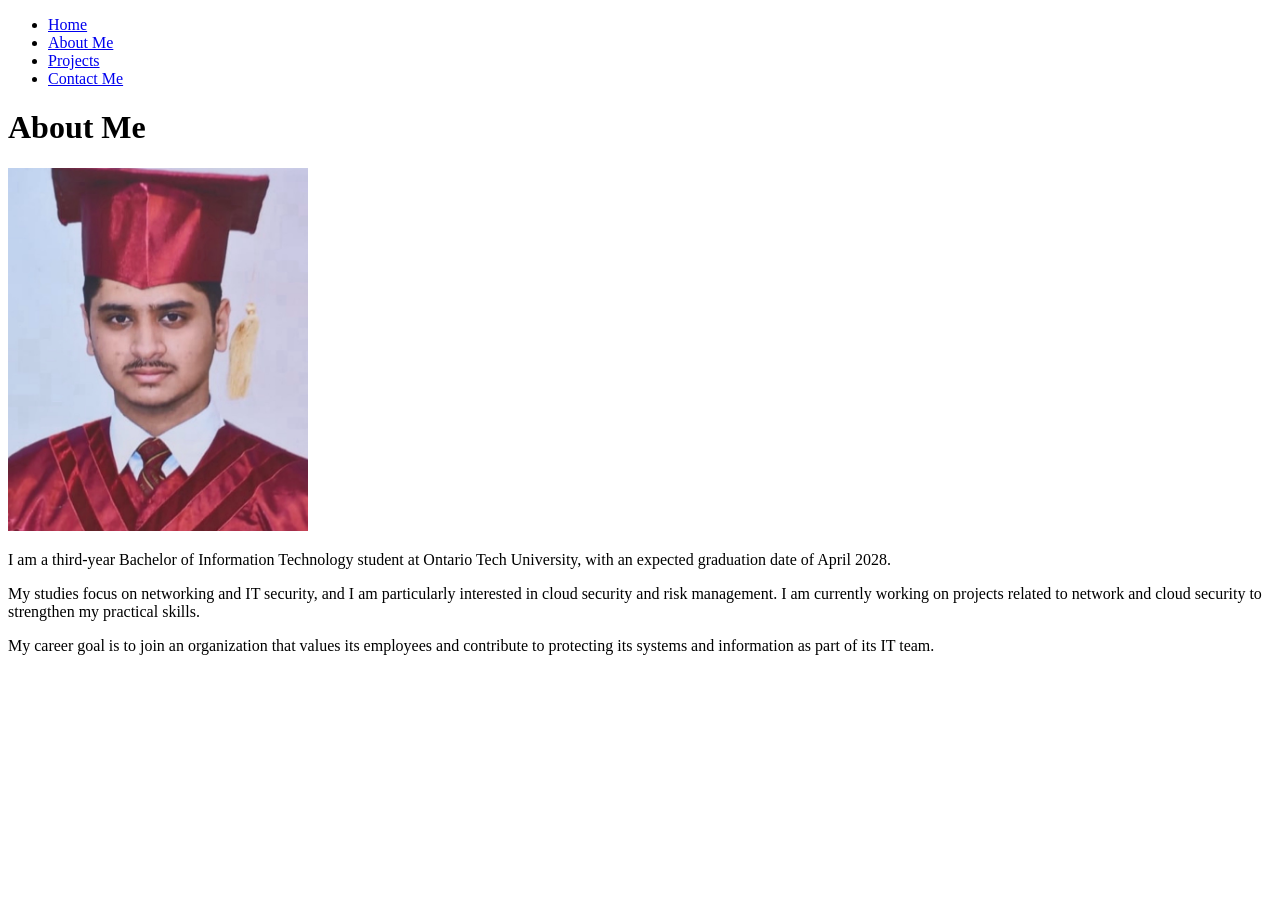
==== about.html @ df2e4a01 "Added page navigation, home and about content, and contact form" ====
<!DOCTYPE html>
<html lang="en">
<head>
    <meta charset="UTF-8">
    <meta name="viewport" content="width=device-width, initial-scale=1.0">
    <title>About Me | Muhammad Taaha Mahmood</title>
</head>
<body>
    <!-- Page header and main navigation -->
    <header>
        <nav aria-label="Main navigation">
            <ul>
                <li><a href="index.html">Home</a></li>
                <li><a href="about.html" aria-current="page">About Me</a></li>
                <li><a href="projects.html">Projects</a></li>
                <li><a href="contact.html">Contact Me</a></li>
            </ul>
        </nav>
    </header>

    <!-- Main content unique to this page -->
    <main>
            
        <h1>About Me</h1>

        <!-- Personal photograph -->
        <img src="images/profile.png"
            alt="Muhammad Taaha Mahmood wearing a graduation cap and gown"
            width="300">

        <!-- Background, interests, and career goal -->
        <p>
            I am a third-year Bachelor of Information Technology student
            at Ontario Tech University, with an expected graduation date
            of April 2028.
        </p>

        <p>
            My studies focus on networking and IT security, and I am
            particularly interested in cloud security and risk management.
            I am currently working on projects related to network and
            cloud security to strengthen my practical skills.
        </p>

        <p>
            My career goal is to join an organization that values its
            employees and contribute to protecting its systems and
            information as part of its IT team.
        </p>

    </main>

    <!-- Contact details and copyright -->
    <footer>
    </footer>
</body>
</html>
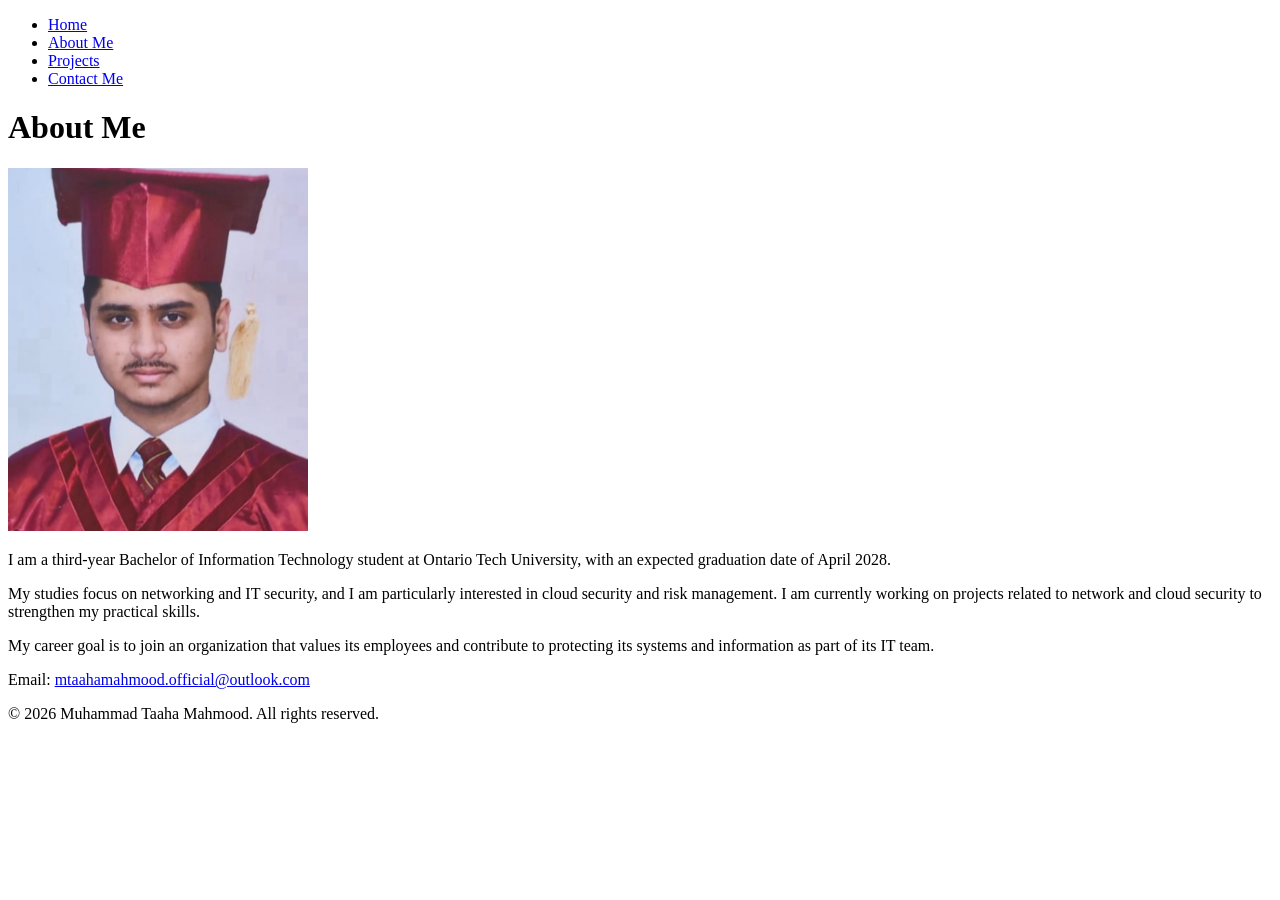
==== commit 4a9276c2: "Added contact email and copyright footer to all pages" ====
--- a/about.html
+++ b/about.html
@@ -52,6 +52,14 @@
 
     <!-- Contact details and copyright -->
     <footer>
+        <p>
+            Email:
+            <a href="mailto:mtaahamahmood.official@outlook.com">
+                mtaahamahmood.official@outlook.com
+            </a>
+        </p>
+
+        <p>&copy; 2026 Muhammad Taaha Mahmood. All rights reserved.</p>
     </footer>
 </body>
 </html>
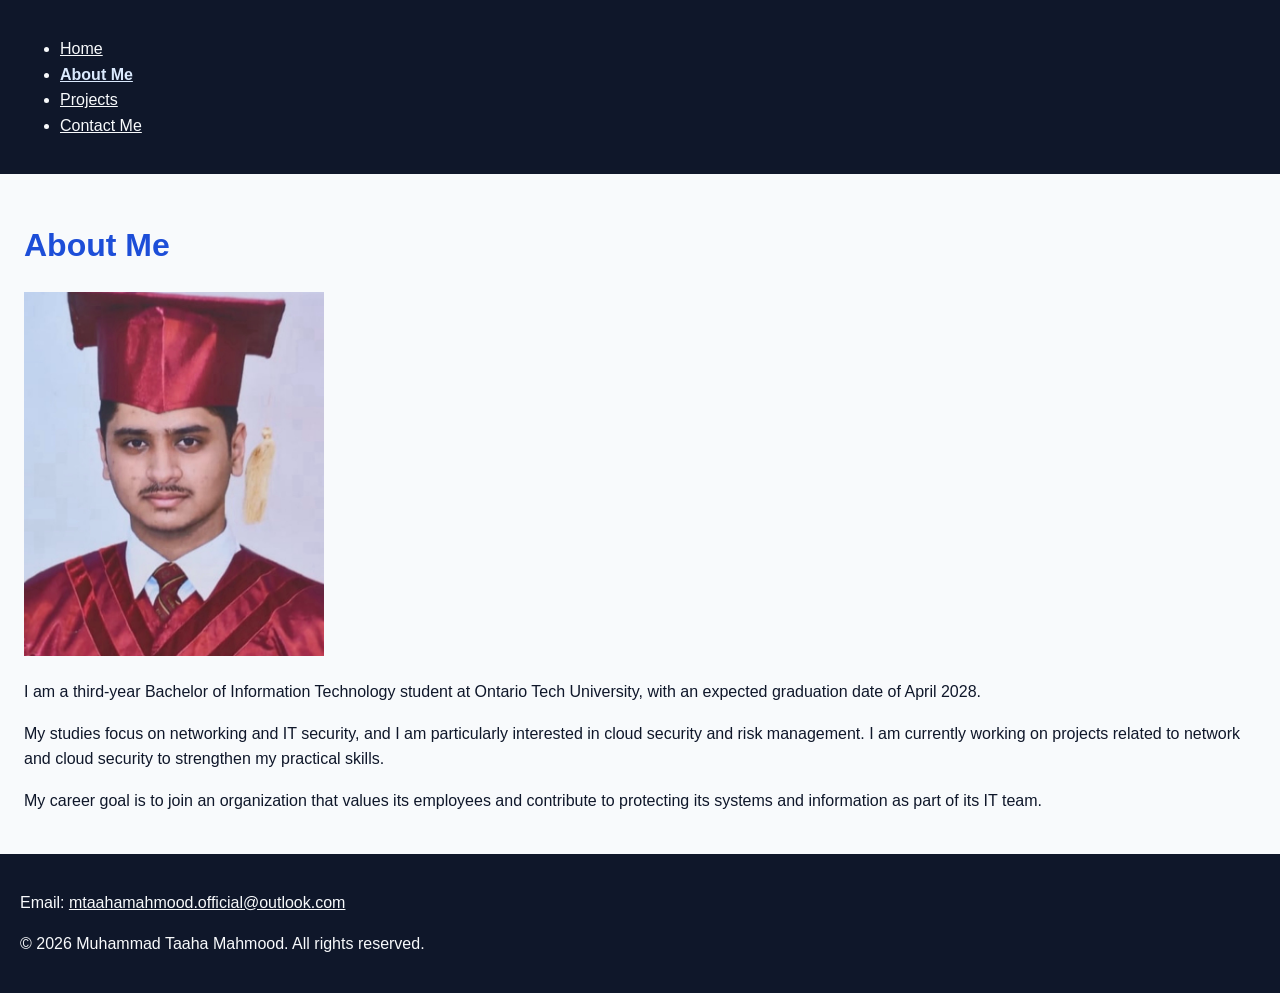
==== commit c1043518: "Linked stylesheets and apply blue colour scheme" ====
--- a/about.html
+++ b/about.html
@@ -4,6 +4,13 @@
     <meta charset="UTF-8">
     <meta name="viewport" content="width=device-width, initial-scale=1.0">
     <title>About Me | Muhammad Taaha Mahmood</title>
+    <link rel="stylesheet" href="css/style.css">
+    <link rel="stylesheet" href="css/mobile.css"
+        media="screen and (max-width: 767px)">
+    <link rel="stylesheet" href="css/tablet.css"
+        media="screen and (min-width: 768px) and (max-width: 1023px)">
+    <link rel="stylesheet" href="css/laptop.css"
+        media="screen and (min-width: 1024px)">
 </head>
 <body>
     <!-- Page header and main navigation -->
--- a/css/style.css
+++ b/css/style.css
@@ -0,0 +1,59 @@
+body {
+    margin: 0;
+    background-color: #F8FAFC;
+    color: #0F172A;
+    font-family: Arial, Helvetica, sans-serif;
+    line-height: 1.6;
+}
+
+header,
+footer {
+    background-color: #0F172A;
+    color: #F8FAFC;
+    padding: 20px;
+}
+
+nav a,
+footer a {
+    color: #F8FAFC;
+}
+
+nav a[aria-current="page"] {
+    color: #DBEAFE;
+    font-weight: bold;
+}
+
+main {
+    padding: 24px;
+}
+
+h1,
+h2 {
+    color: #1D4ED8;
+}
+
+main a {
+    color: #1D4ED8;
+}
+
+button {
+    background-color: #1D4ED8;
+    color: #F8FAFC;
+    border: none;
+    padding: 12px 20px;
+    font: inherit;
+    cursor: pointer;
+}
+
+button:hover {
+    background-color: #0F172A;
+}
+
+input,
+textarea {
+    background-color: #DBEAFE;
+    color: #0F172A;
+    border: 1px solid #3B82F6;
+    padding: 10px;
+    font: inherit;
+}
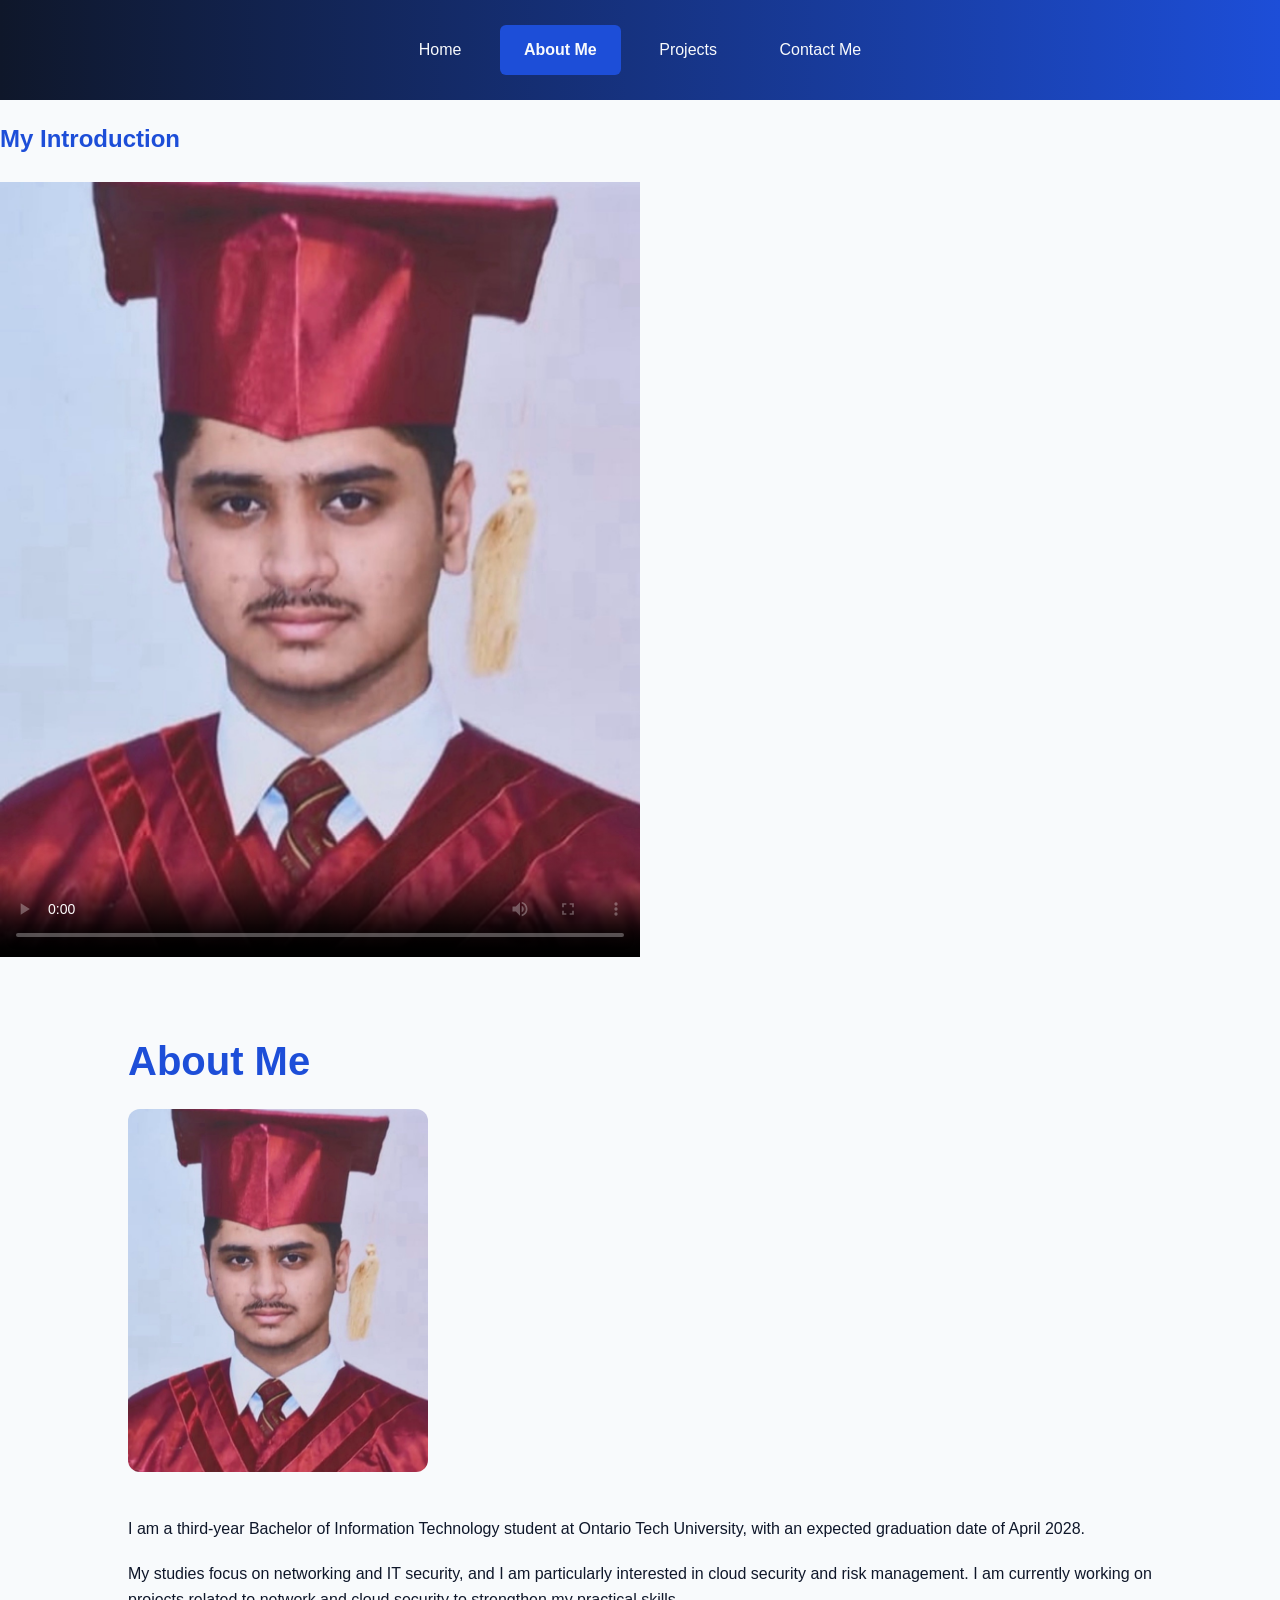
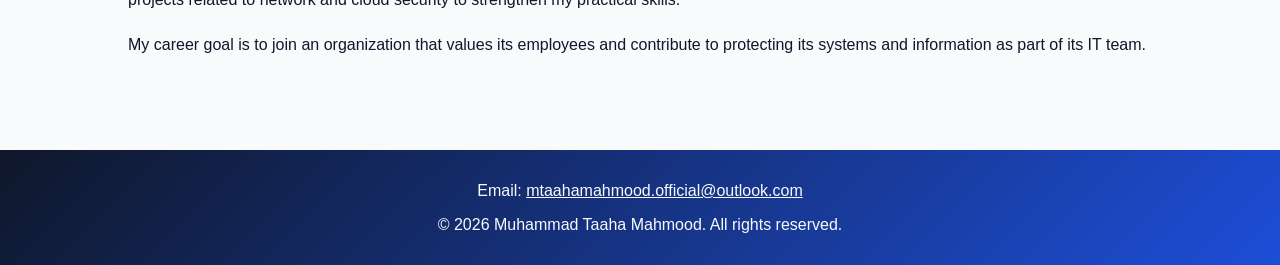
==== commit c6d89fd6: "Added compressed introduction video and contact form updates" ====
--- a/about.html
+++ b/about.html
@@ -25,6 +25,17 @@
         </nav>
     </header>
 
+
+    <section>
+        <h2>My Introduction</h2>
+
+        <video controls
+            poster="images/profile.png"
+            preload="metadata">
+            <source src="videos/intro.mp4" type="video/mp4">
+            Your browser does not support HTML5 video.
+        </video>
+    </section>
     <!-- Main content unique to this page -->
     <main>
             
--- a/css/style.css
+++ b/css/style.css
@@ -56,4 +56,146 @@
     border: 1px solid #3B82F6;
     padding: 10px;
     font: inherit;
+}
+
+* {
+    box-sizing: border-box;
+}
+
+nav ul {
+    list-style: none;
+    margin: 0;
+    padding: 0;
+    text-align: center;
+}
+
+nav li {
+    display: inline-block;
+    margin: 5px;
+}
+
+nav a {
+    display: inline-block;
+    padding: 10px 16px;
+    border-radius: 6px;
+    text-decoration: none;
+}
+
+nav a:hover,
+nav a[aria-current="page"] {
+    background-color: #1D4ED8;
+    color: #F8FAFC;
+}
+
+main {
+    width: 90%;
+    max-width: 1100px;
+    margin: 32px auto;
+    padding: 24px;
+}
+
+h1 {
+    font-size: 2rem;
+    margin-top: 0;
+    margin-bottom: 16px;
+}
+
+h2 {
+    font-size: 1.5rem;
+    margin-bottom: 12px;
+}
+
+p {
+    margin-bottom: 20px;
+}
+
+main img {
+    max-width: 100%;
+    height: auto;
+    border-radius: 12px;
+    margin-bottom: 20px;
+}
+
+form {
+    max-width: 650px;
+    padding: 24px;
+    background-color: #FFFFFF;
+    border: 1px solid #DBEAFE;
+    border-radius: 12px;
+}
+
+label {
+    display: block;
+    margin-bottom: 6px;
+    font-weight: bold;
+}
+
+input,
+textarea {
+    display: block;
+    width: 100%;
+    border-radius: 6px;
+}
+
+textarea {
+    resize: vertical;
+}
+
+button {
+    border-radius: 6px;
+}
+
+a:focus-visible,
+button:focus-visible,
+input:focus-visible,
+textarea:focus-visible {
+    outline: 3px solid #1D4ED8;
+    outline-offset: 3px;
+}
+
+nav a:focus-visible,
+footer a:focus-visible {
+    outline-color: #DBEAFE;
+}
+
+footer {
+    text-align: center;
+    overflow-wrap: anywhere;
+}
+
+footer p {
+    margin: 8px 0;
+}
+
+video {
+    display: block;
+    width: 100%;
+    max-width: 640px;
+    height: auto;
+    margin: 24px 0;
+}
+
+header {
+    background-image: linear-gradient(to right, #0F172A, #1D4ED8);
+}
+
+footer {
+    background-image: linear-gradient(135deg, #0F172A, #1D4ED8);
+}
+
+article {
+    background-color: #FFFFFF;
+    border: 1px solid #DBEAFE;
+    border-left: 5px solid #1D4ED8;
+    border-radius: 8px;
+    padding: 20px;
+    margin-bottom: 24px;
+}
+
+article h2 {
+    margin-top: 0;
+}
+
+article p:last-child {
+    margin-bottom: 0;
 }
--- a/css/mobile.css
+++ b/css/mobile.css
@@ -0,0 +1,34 @@
+main {
+    width: 94%;
+    margin: 20px auto;
+    padding: 12px;
+}
+
+header,
+footer {
+    padding: 16px 10px;
+}
+
+nav li {
+    margin: 4px 0;
+}
+
+nav a {
+    padding: 10px;
+}
+
+h1 {
+    font-size: 1.75rem;
+}
+
+h2 {
+    font-size: 1.25rem;
+}
+
+form {
+    padding: 16px;
+}
+
+button {
+    width: 100%;
+}
--- a/css/tablet.css
+++ b/css/tablet.css
@@ -0,0 +1,17 @@
+main {
+    width: 90%;
+    margin: 28px auto;
+    padding: 24px;
+}
+
+nav a {
+    padding: 12px 20px;
+}
+
+h1 {
+    font-size: 2.25rem;
+}
+
+form {
+    width: 100%;
+}
--- a/css/laptop.css
+++ b/css/laptop.css
@@ -0,0 +1,19 @@
+main {
+    width: 85%;
+    max-width: 1100px;
+    margin: 40px auto;
+    padding: 32px;
+}
+
+nav a {
+    padding: 12px 24px;
+}
+
+h1 {
+    font-size: 2.5rem;
+}
+
+form {
+    width: 80%;
+    max-width: 650px;
+}
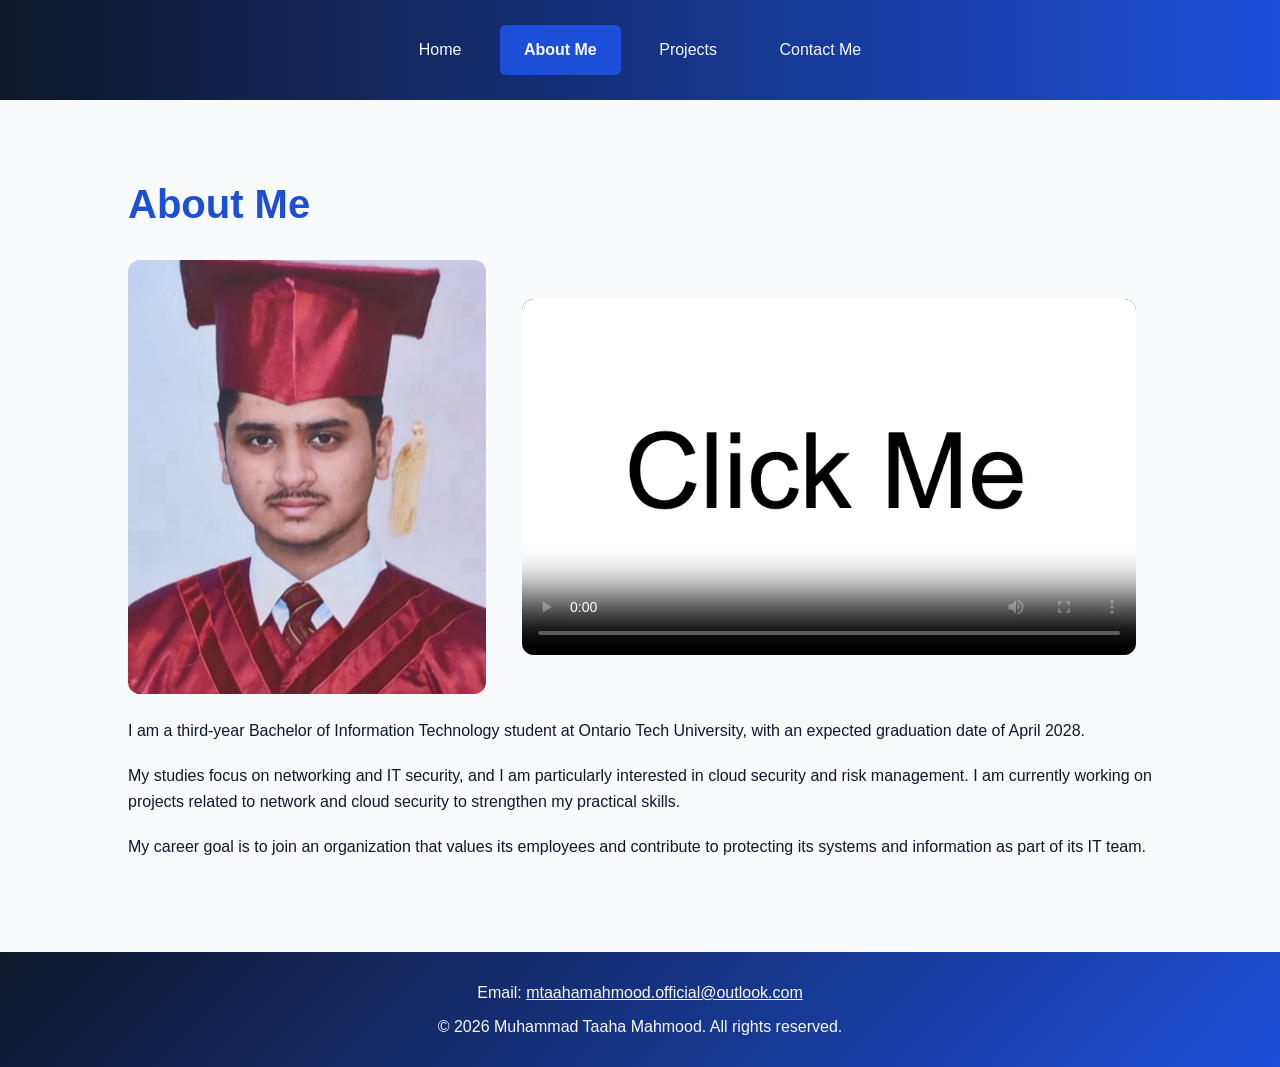
==== commit 20bdc541: "Improved home buttons, footer placement, and about page media layout" ====
--- a/about.html
+++ b/about.html
@@ -26,25 +26,25 @@
     </header>
 
 
-    <section>
-        <h2>My Introduction</h2>
-
-        <video controls
-            poster="images/profile.png"
-            preload="metadata">
-            <source src="videos/intro.mp4" type="video/mp4">
-            Your browser does not support HTML5 video.
-        </video>
-    </section>
+    
     <!-- Main content unique to this page -->
     <main>
             
         <h1>About Me</h1>
 
         <!-- Personal photograph -->
-        <img src="images/profile.png"
-            alt="Muhammad Taaha Mahmood wearing a graduation cap and gown"
-            width="300">
+        <div class="about-media">
+            <img src="images/profile.png"
+                alt="Muhammad Taaha Mahmood wearing a graduation cap and gown">
+
+            <video controls
+                poster="images/vidPoster.png"
+                preload="metadata"
+                aria-label="Introduction by Muhammad Taaha Mahmood">
+                <source src="videos/intro.mp4" type="video/mp4">
+                Your browser does not support HTML5 video.
+            </video>
+        </div>
 
         <!-- Background, interests, and career goal -->
         <p>
--- a/css/style.css
+++ b/css/style.css
@@ -167,13 +167,6 @@
     margin: 8px 0;
 }
 
-video {
-    display: block;
-    width: 100%;
-    max-width: 640px;
-    height: auto;
-    margin: 24px 0;
-}
 
 header {
     background-image: linear-gradient(to right, #0F172A, #1D4ED8);
@@ -198,4 +191,75 @@
 
 article p:last-child {
     margin-bottom: 0;
+}
+
+.home-buttons {
+    margin: 28px 0;
+}
+
+.home-buttons a {
+    display: inline-block;
+    background-color: #1D4ED8;
+    color: #F8FAFC;
+    padding: 12px 22px;
+    margin: 0 10px 12px 0;
+    border-radius: 6px;
+    text-decoration: none;
+    font-weight: bold;
+}
+
+.home-buttons a:hover {
+    background-color: #0F172A;
+}
+
+
+body {
+    min-height: 100vh;
+    display: grid;
+    grid-template-rows: auto 1fr auto;
+}
+
+main {
+    align-self: start;
+}
+
+.about-media {
+    margin: 24px 0;
+}
+
+main .about-media img {
+    display: block;
+    width: 80%;
+    max-width: 300px;
+    height: auto;
+    margin: 0 auto 20px;
+    border-radius: 12px;
+}
+
+main .about-media video {
+    display: block;
+    width: 100%;
+    max-width: 640px;
+    height: auto;
+    margin: 0 auto;
+    border-radius: 12px;
+    background-color: #0F172A;
+}
+
+@media screen and (min-width: 768px) {
+    main .about-media img {
+        display: inline-block;
+        width: 35%;
+        max-width: none;
+        margin: 0 3% 0 0;
+        vertical-align: middle;
+    }
+
+    main .about-media video {
+        display: inline-block;
+        width: 60%;
+        max-width: none;
+        margin: 0;
+        vertical-align: middle;
+    }
 }
--- a/css/mobile.css
+++ b/css/mobile.css
@@ -31,4 +31,45 @@
 
 button {
     width: 100%;
+}
+
+.about-media {
+    margin: 24px 0;
+}
+
+main .about-media img {
+    display: block;
+    width: 80%;
+    max-width: 300px;
+    height: auto;
+    margin: 0 auto 20px;
+    border-radius: 12px;
+}
+
+main .about-media video {
+    display: block;
+    width: 100%;
+    max-width: 640px;
+    height: auto;
+    margin: 0 auto;
+    border-radius: 12px;
+    background-color: #0F172A;
+}
+
+@media screen and (min-width: 768px) {
+    main .about-media img {
+        display: inline-block;
+        width: 35%;
+        max-width: none;
+        margin: 0 3% 0 0;
+        vertical-align: middle;
+    }
+
+    main .about-media video {
+        display: inline-block;
+        width: 60%;
+        max-width: none;
+        margin: 0;
+        vertical-align: middle;
+    }
 }
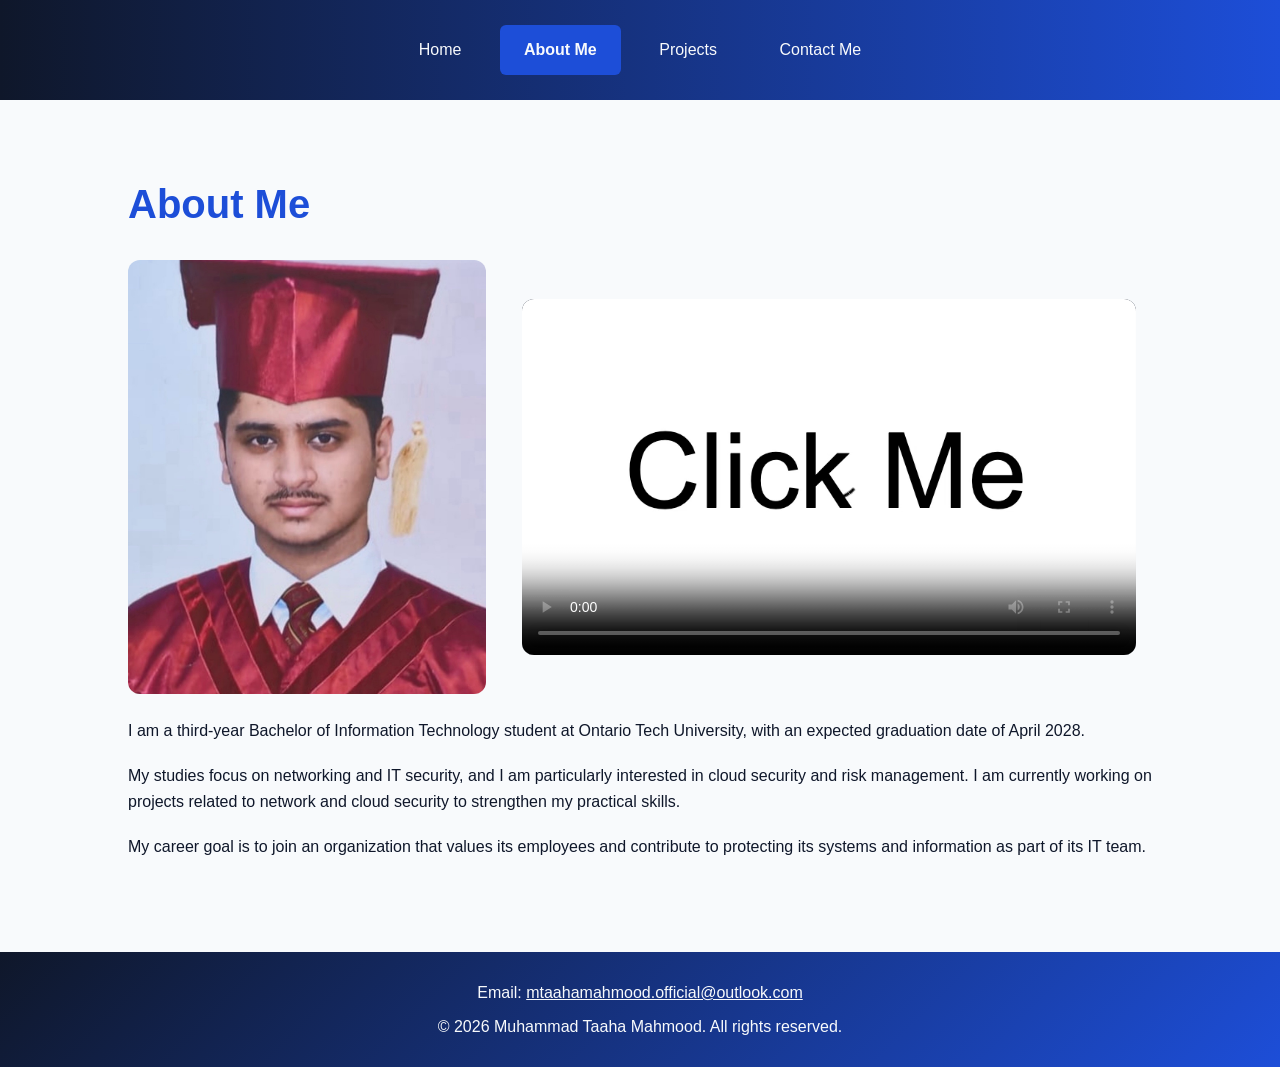
==== commit d01df262: "Added explanatory comments to HTML and CSS files" ====
--- a/about.html
+++ b/about.html
@@ -1,23 +1,39 @@
 <!DOCTYPE html>
+
+<!-- Declare English as the page language for assistive technology. -->
 <html lang="en">
+
 <head>
+    <!-- Support text characters and symbols using UTF-8 encoding. -->
     <meta charset="UTF-8">
+
+    <!-- Match the viewport to the device width for responsive layouts. -->
     <meta name="viewport" content="width=device-width, initial-scale=1.0">
+
+    <!-- Identify the About Me page in the browser tab. -->
     <title>About Me | Muhammad Taaha Mahmood</title>
+
+    <!-- Load shared styles before viewport-specific styles. -->
     <link rel="stylesheet" href="css/style.css">
-    <link rel="stylesheet" href="css/mobile.css"
-        media="screen and (max-width: 767px)">
-    <link rel="stylesheet" href="css/tablet.css"
-        media="screen and (min-width: 768px) and (max-width: 1023px)">
-    <link rel="stylesheet" href="css/laptop.css"
-        media="screen and (min-width: 1024px)">
+
+    <!-- Mobile styles apply to screen widths up to 767px. -->
+    <link rel="stylesheet" href="css/mobile.css" media="screen and (max-width: 767px)">
+
+    <!-- Tablet styles apply to screen widths from 768px to 1023px. -->
+    <link rel="stylesheet" href="css/tablet.css" media="screen and (min-width: 768px) and (max-width: 1023px)">
+
+    <!-- Laptop styles apply to screen widths of 1024px and above. -->
+    <link rel="stylesheet" href="css/laptop.css" media="screen and (min-width: 1024px)">
 </head>
+
 <body>
-    <!-- Page header and main navigation -->
+    <!-- Shared header and navigation connecting all four pages. -->
     <header>
         <nav aria-label="Main navigation">
             <ul>
                 <li><a href="index.html">Home</a></li>
+
+                <!-- Mark About Me as the current page for accessibility and styling. -->
                 <li><a href="about.html" aria-current="page">About Me</a></li>
                 <li><a href="projects.html">Projects</a></li>
                 <li><a href="contact.html">Contact Me</a></li>
@@ -25,34 +41,39 @@
         </nav>
     </header>
 
-
-    
-    <!-- Main content unique to this page -->
+    <!-- Main content presents personal media, background, and interests. -->
     <main>
-            
         <h1>About Me</h1>
 
-        <!-- Personal photograph -->
+        <!-- CSS places the media side by side on wider screens and stacks it on mobile. -->
         <div class="about-media">
-            <img src="images/profile.png"
-                alt="Muhammad Taaha Mahmood wearing a graduation cap and gown">
+            <!-- Alternative text describes the photograph when it cannot be seen. -->
+            <img src="images/profile.png" alt="Muhammad Taaha Mahmood wearing a graduation cap and gown">
 
-            <video controls
-                poster="images/vidPoster.png"
-                preload="metadata"
-                aria-label="Introduction by Muhammad Taaha Mahmood">
+            <!--
+                controls provides native playback controls.
+                poster displays a preview image before playback.
+                preload="metadata" requests basic video information as a loading hint.
+                aria-label gives the video an accessible name.
+            -->
+            <video controls poster="images/vidPoster.png" preload="metadata" aria-label="Introduction by Muhammad Taaha Mahmood">
+
+                <!-- Specify the recording's relative file path and media type. -->
                 <source src="videos/intro.mp4" type="video/mp4">
+
+                <!-- Fallback text for browsers that do not support the video element. -->
                 Your browser does not support HTML5 video.
             </video>
         </div>
 
-        <!-- Background, interests, and career goal -->
+        <!-- Academic background and expected graduation date. -->
         <p>
             I am a third-year Bachelor of Information Technology student
             at Ontario Tech University, with an expected graduation date
             of April 2028.
         </p>
 
+        <!-- Areas of interest and current practical learning. -->
         <p>
             My studies focus on networking and IT security, and I am
             particularly interested in cloud security and risk management.
@@ -60,23 +81,25 @@
             cloud security to strengthen my practical skills.
         </p>
 
+        <!-- Career goal and intended contribution to an organization. -->
         <p>
             My career goal is to join an organization that values its
             employees and contribute to protecting its systems and
             information as part of its IT team.
         </p>
-
     </main>
 
-    <!-- Contact details and copyright -->
+    <!-- Shared footer containing contact details and copyright information. -->
     <footer>
         <p>
             Email:
+            <!-- Open the visitor's configured email application with this recipient. -->
             <a href="mailto:mtaahamahmood.official@outlook.com">
                 mtaahamahmood.official@outlook.com
             </a>
         </p>
 
+        <!-- Render the copyright symbol using its HTML character reference. -->
         <p>&copy; 2026 Muhammad Taaha Mahmood. All rights reserved.</p>
     </footer>
 </body>
--- a/css/style.css
+++ b/css/style.css
@@ -1,3 +1,4 @@
+/* Shared colours, typography, and default page spacing. */
 body {
     margin: 0;
     background-color: #F8FAFC;
@@ -6,6 +7,7 @@
     line-height: 1.6;
 }
 
+/* Give the header and footer a dark background with light text. */
 header,
 footer {
     background-color: #0F172A;
@@ -13,29 +15,35 @@
     padding: 20px;
 }
 
+/* Keep navigation and footer links readable on dark backgrounds. */
 nav a,
 footer a {
     color: #F8FAFC;
 }
 
+/* Emphasize the current page; a later rule also sets its background colour. */
 nav a[aria-current="page"] {
     color: #DBEAFE;
     font-weight: bold;
 }
 
+/* Default inner spacing for the main content area. */
 main {
     padding: 24px;
 }
 
+/* Use royal blue for page and section headings. */
 h1,
 h2 {
     color: #1D4ED8;
 }
 
+/* Default link colour within the main content. */
 main a {
     color: #1D4ED8;
 }
 
+/* Style form buttons and inherit the surrounding font settings. */
 button {
     background-color: #1D4ED8;
     color: #F8FAFC;
@@ -45,10 +53,12 @@
     cursor: pointer;
 }
 
+/* Darken buttons when the pointer is over them. */
 button:hover {
     background-color: #0F172A;
 }
 
+/* Shared appearance for input fields and multiline text areas. */
 input,
 textarea {
     background-color: #DBEAFE;
@@ -58,10 +68,12 @@
     font: inherit;
 }
 
+/* Include padding and borders within each element's specified dimensions. */
 * {
     box-sizing: border-box;
 }
 
+/* Remove list bullets and default spacing; centre the navigation items. */
 nav ul {
     list-style: none;
     margin: 0;
@@ -69,11 +81,13 @@
     text-align: center;
 }
 
+/* Place navigation items beside one another while allowing wrapping. */
 nav li {
     display: inline-block;
     margin: 5px;
 }
 
+/* Create padded, rounded clickable areas for navigation links. */
 nav a {
     display: inline-block;
     padding: 10px 16px;
@@ -81,12 +95,17 @@
     text-decoration: none;
 }
 
+/* Highlight hovered links and the link marked as the current page. */
 nav a:hover,
 nav a[aria-current="page"] {
     background-color: #1D4ED8;
     color: #F8FAFC;
 }
 
+/*
+   Use a fluid width with a maximum to limit long lines on wide screens.
+   Automatic horizontal margins centre the main content.
+*/
 main {
     width: 90%;
     max-width: 1100px;
@@ -94,6 +113,7 @@
     padding: 24px;
 }
 
+/* Heading sizes use rem units, which are relative to the root font size. */
 h1 {
     font-size: 2rem;
     margin-top: 0;
@@ -105,10 +125,12 @@
     margin-bottom: 12px;
 }
 
+/* Separate paragraphs vertically. */
 p {
     margin-bottom: 20px;
 }
 
+/* Prevent images from exceeding their container and preserve proportions. */
 main img {
     max-width: 100%;
     height: auto;
@@ -116,6 +138,7 @@
     margin-bottom: 20px;
 }
 
+/* Place the contact form inside a bordered container with a limited width. */
 form {
     max-width: 650px;
     padding: 24px;
@@ -124,12 +147,14 @@
     border-radius: 12px;
 }
 
+/* Put each label on its own line above its associated field. */
 label {
     display: block;
     margin-bottom: 6px;
     font-weight: bold;
 }
 
+/* Make visible form fields fill the available container width. */
 input,
 textarea {
     display: block;
@@ -137,14 +162,17 @@
     border-radius: 6px;
 }
 
+/* Allow vertical resizing without letting the text area become wider. */
 textarea {
     resize: vertical;
 }
 
+/* Add rounded corners to form buttons. */
 button {
     border-radius: 6px;
 }
 
+/* Show a clear focus outline for keyboard navigation. */
 a:focus-visible,
 button:focus-visible,
 input:focus-visible,
@@ -153,29 +181,34 @@
     outline-offset: 3px;
 }
 
+/* Use a lighter focus outline against the dark header and footer. */
 nav a:focus-visible,
 footer a:focus-visible {
     outline-color: #DBEAFE;
 }
 
+/* Centre footer content and allow long email addresses to wrap. */
 footer {
     text-align: center;
     overflow-wrap: anywhere;
 }
 
+/* Keep footer paragraphs more closely spaced than main-content paragraphs. */
 footer p {
     margin: 8px 0;
 }
 
-
+/* Required horizontal linear gradient: navy to royal blue. */
 header {
     background-image: linear-gradient(to right, #0F172A, #1D4ED8);
 }
 
+/* Required angled linear gradient, using a direction of 135 degrees. */
 footer {
     background-image: linear-gradient(135deg, #0F172A, #1D4ED8);
 }
 
+/* Present each project article as a separate card with a blue left border. */
 article {
     background-color: #FFFFFF;
     border: 1px solid #DBEAFE;
@@ -185,18 +218,25 @@
     margin-bottom: 24px;
 }
 
+/* Avoid extra space above project headings. */
 article h2 {
     margin-top: 0;
 }
 
+/* Remove the final paragraph's bottom margin inside each project card. */
 article p:last-child {
     margin-bottom: 0;
 }
 
+/* Space the Home page's navigation buttons away from the introduction. */
 .home-buttons {
     margin: 28px 0;
 }
 
+/*
+   Style navigation anchors as buttons.
+   Inline-block places them side by side and allows wrapping when necessary.
+*/
 .home-buttons a {
     display: inline-block;
     background-color: #1D4ED8;
@@ -208,25 +248,34 @@
     font-weight: bold;
 }
 
+/* Darken Home page buttons on hover. */
 .home-buttons a:hover {
     background-color: #0F172A;
 }
 
-
+/*
+   Create three Grid rows for header, main, and footer.
+   The middle row takes the remaining space, keeping the footer at the
+   bottom of short pages. Longer pages expand naturally.
+   These declarations supplement the earlier body rule.
+*/
 body {
     min-height: 100vh;
     display: grid;
     grid-template-rows: auto 1fr auto;
 }
 
+/* Keep the main element at the start of its Grid row instead of stretching. */
 main {
     align-self: start;
 }
 
+/* Separate the About Me media group from surrounding content. */
 .about-media {
     margin: 24px 0;
 }
 
+/* Default narrow-screen layout: centre the photograph above the video. */
 main .about-media img {
     display: block;
     width: 80%;
@@ -236,6 +285,7 @@
     border-radius: 12px;
 }
 
+/* Make the video fluid while preserving its proportions and limiting width. */
 main .about-media video {
     display: block;
     width: 100%;
@@ -246,7 +296,9 @@
     background-color: #0F172A;
 }
 
+/* At tablet widths and above, place the photograph and video side by side. */
 @media screen and (min-width: 768px) {
+    /* Reserve 35% for the photograph and leave a gap to its right. */
     main .about-media img {
         display: inline-block;
         width: 35%;
@@ -255,6 +307,7 @@
         vertical-align: middle;
     }
 
+    /* Give the video 60% of the media container and align it vertically. */
     main .about-media video {
         display: inline-block;
         width: 60%;
--- a/css/mobile.css
+++ b/css/mobile.css
@@ -1,22 +1,32 @@
+/*
+   Mobile stylesheet: applied through the HTML link's media query
+   only when the screen viewport is 767px wide or narrower.
+*/
+
+/* Use most of the screen width with compact spacing and centred content. */
 main {
     width: 94%;
     margin: 20px auto;
     padding: 12px;
 }
 
+/* Reduce header and footer padding on narrow screens. */
 header,
 footer {
     padding: 16px 10px;
 }
 
+/* Reduce navigation item spacing to help the links fit or wrap. */
 nav li {
     margin: 4px 0;
 }
 
+/* Keep navigation links padded while using less horizontal space. */
 nav a {
     padding: 10px;
 }
 
+/* Reduce heading sizes for smaller screens. */
 h1 {
     font-size: 1.75rem;
 }
@@ -25,18 +35,22 @@
     font-size: 1.25rem;
 }
 
+/* Reduce the form's internal spacing to leave more room for its fields. */
 form {
     padding: 16px;
 }
 
+/* Make the form's Submit button fill its container width. */
 button {
     width: 100%;
 }
 
+/* Separate the About Me media group from surrounding content. */
 .about-media {
     margin: 24px 0;
 }
 
+/* Stack and centre the photograph above the video, preserving proportions. */
 main .about-media img {
     display: block;
     width: 80%;
@@ -46,6 +60,7 @@
     border-radius: 12px;
 }
 
+/* Make the video fit the available width without distorting its proportions. */
 main .about-media video {
     display: block;
     width: 100%;
@@ -56,6 +71,11 @@
     background-color: #0F172A;
 }
 
+/*
+   Redundant block retained from the original file:
+   this minimum width cannot coincide with the HTML link's maximum
+   width of 767px. The equivalent rules in style.css handle wider screens.
+*/
 @media screen and (min-width: 768px) {
     main .about-media img {
         display: inline-block;
--- a/css/tablet.css
+++ b/css/tablet.css
@@ -1,17 +1,27 @@
+/*
+   Tablet stylesheet: applied through the HTML link's media query
+   at screen viewport widths from 768px to 1023px.
+   These rules supplement or override the shared styles in style.css.
+*/
+
+/* Use a fluid content width, centred horizontally, with moderate spacing. */
 main {
     width: 90%;
     margin: 28px auto;
     padding: 24px;
 }
 
+/* Increase navigation link padding for the wider tablet layout. */
 nav a {
     padding: 12px 20px;
 }
 
+/* Size the main heading relative to the root font size. */
 h1 {
     font-size: 2.25rem;
 }
 
+/* Fill the available width while retaining the shared 650px maximum. */
 form {
     width: 100%;
 }
--- a/css/laptop.css
+++ b/css/laptop.css
@@ -1,3 +1,9 @@
+/*
+   Laptop and larger-screen stylesheet: applied through the HTML link's
+   media query at screen viewport widths of 1024px and above.
+*/
+
+/* Centre the fluid content area and limit its width for readability. */
 main {
     width: 85%;
     max-width: 1100px;
@@ -5,14 +11,17 @@
     padding: 32px;
 }
 
+/* Give navigation links more horizontal padding on wider screens. */
 nav a {
     padding: 12px 24px;
 }
 
+/* Increase the main heading size relative to the root font size. */
 h1 {
     font-size: 2.5rem;
 }
 
+/* Keep the form narrower than its container, with a maximum of 650px. */
 form {
     width: 80%;
     max-width: 650px;
